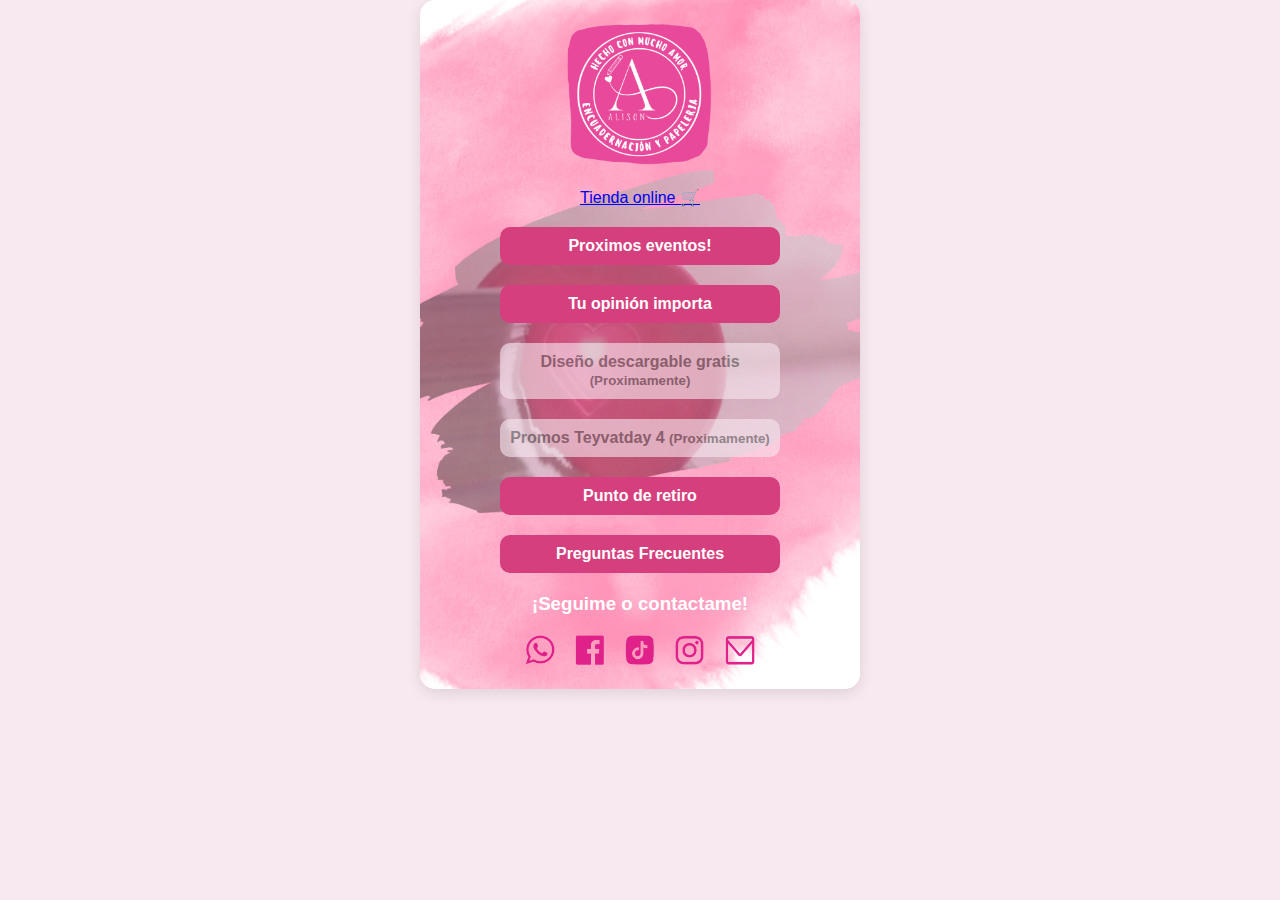
==== docs/index.html @ 69398aab "Delete desable class" ====
<!DOCTYPE html>
<html lang="es">
<head>
    <meta charset="UTF-8">
    <meta name="viewport" content="width=device-width, initial-scale=1.0">
    <title>Bio Link - Alison Cuadernos</title>
    <link rel="icon" href="img/icon.png" type="image/png">

    <link rel="stylesheet" href="styles.css">
</head>
<body>
    <div class="container">
        <img src="img/logo.png" alt="Logo de Alison" class="logo">
        <div class="links">
            <a href="tienda_online.html">Tienda online 🛒</a>
            <a href="https://www.instagram.com/s/aGlnaGxpZ2h0OjE3ODYzNzEwNDUyODUxNzkx?story_media_id=3439794142065604688_7075663875&igsh=MXAzMGpoNThzc2VwZA==" class="link" target="_blank">Proximos eventos!</a>
            <a href="https://forms.gle/3CyPueEaN567s7ts9" class="link">Tu opinión importa</small></a>
            <a href="#" class="link disabled">Diseño descargable gratis <small>(Proximamente)</small></a>
            <a href="#" class="link disabled">Promos Teyvatday 4 <small>(Proximamente)</small></a>
            <a href="https://www.instagram.com/s/aGlnaGxpZ2h0OjE3ODkzMzY3NDA4ODQ1OTY0?story_media_id=3152071433178603427_7075663875&igsh=ZW9ia29oeGVlNDBx" class="link" target="_blank">Punto de retiro</a>
            <a href="preg_frecuentes.html" class="link">Preguntas Frecuentes</a>
        </div>
        <h3 class="subtitle">¡Seguime o contactame!</h3>
        <div class="social-icons">
            <a href="https://api.whatsapp.com/message/DBGXDDJGZEJ7I1?autoload=1&app_absent=0" target="_blank"><img src="img/whatsapp.png" alt="WhatsApp"></a>
            <a href="https://www.facebook.com/alisonsistemadediscos/" target="_blank"><img src="img/facebook.png" alt="Facebook"></a>
            <a href="https://www.tiktok.com/@alison.cuadernos" target="_blank"><img src="img/tiktok.png" alt="TikTok"></a>
            <a href="https://www.instagram.com/alisonsistemadediscos/" target="_blank"><img src="img/instagram.png" alt="Instagram"></a>
            <a href="mailto:alisonsistemadediscos@gmail.com" target="_blank"><img src="img/email.png" alt="Email"></a>
        </div>
    </div>
</body>
</html>
---- docs/styles.css ----
/* Estilo base - móviles por defecto */
body {
    background-color: #f8e8f0;
    font-family: 'Arial', sans-serif;
    margin: 0;
    padding: 0;
    display: flex;
    justify-content: center;
    align-items: flex-start; /* Cambia align-items a flex-start */
    min-height: 100vh; /* Usa min-height en lugar de height */
    text-align: center;
    overflow-x: hidden; /* Evita el scroll horizontal si no es necesario */
}

.container {
    display: flex;
    flex-direction: column;
    align-items: center;
    width: 90%;
    max-width: 400px;
    background-image: url("img/fondo.png");
    background-size: cover;
    background-position: center;
    padding: 20px;
    border-radius: 15px;
    box-shadow: 0px 4px 15px rgba(0, 0, 0, 0.1);
    margin-bottom: 20px; /* Asegura un espacio bajo el contenedor si se hace scroll */
}

.logo {
    width: 100px; /* Tamaño reducido para móviles */
    margin-bottom: 20px;
    flex-shrink: 0; /* Evita que el logo se encoja */
}

.links {
    width: 100%;
    display: flex;
    flex-direction: column;
    gap: 20px; /* Espacio entre botones */
    align-items: center;
}

.link {
    width: 70%;
    padding: 10px;
    background-color: #d63f7e;
    color: #fff;
    text-decoration: none;
    border-radius: 10px;
    font-weight: bold;
    text-align: center;
}

.link:hover {
    background-color: #b03164;
}

a.link.disabled {
    background-color: #f8e8f0; /* Color de fondo diferente */
    color: #666; /* Color de texto diferente */
    pointer-events: none; /* Deshabilitar eventos de clic */
    cursor: not-allowed; /* Mostrar cursor de no permitido */
    opacity: 0.6; /* Hacer que se vea más tenue */
}

.social-icons {
    display: flex;
    justify-content: center; /* Centra los íconos horizontalmente */
    gap: 20px; /* Espacio entre íconos */
    flex-wrap: wrap; /* Permite que los íconos se muevan a la siguiente línea si no hay espacio suficiente */
}
.subtitle {
    margin-top: 40px; /* Separación con el subtítulo */
    margin: 20px 0; /* Espaciado arriba y abajo del texto */
    color: #fff;
    text-align: center;
    font-family: 'Arial', sans-serif;
    width: 100%; /* Asegura que ocupe el ancho completo del contenedor */
    display: block; /* Asegura que el subtítulo ocupe toda la línea */
}
.social-icons img {
    width: 30px;
    height: 30px;
}

/* Media Queries para tablets y pantallas más grandes */
@media (min-width: 768px) {
    .logo {
        width: 120px;
    }

    .link {
        width: 60%; /* Estilo original para pantallas más grandes */
    }
}

@media (min-width: 1024px) {
    .logo {
        width: 150px;
    }

    .link {
        width: 65%; /* Un poco más estrecho en pantallas grandes */
    }
}
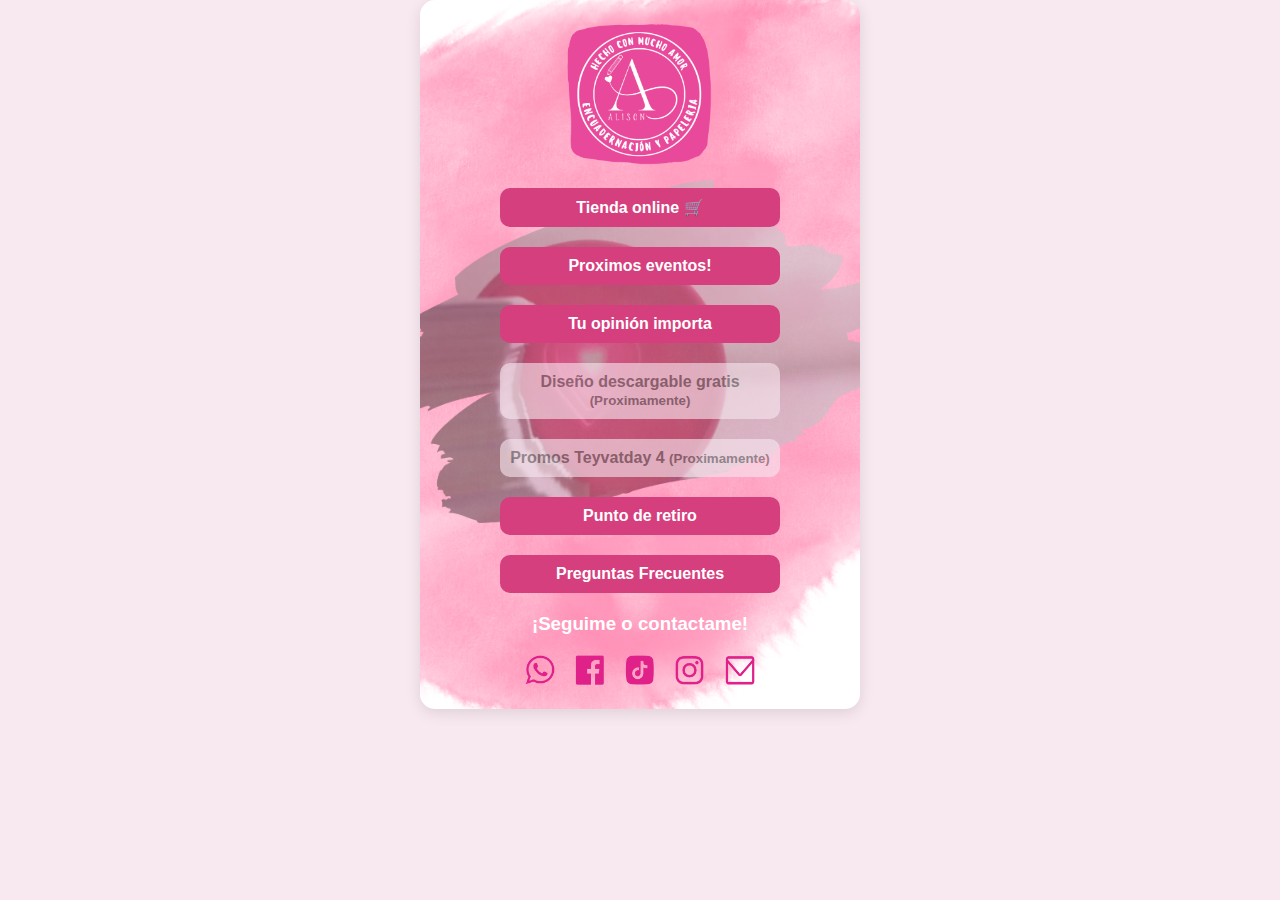
==== commit b16392ae: "Add missing class link" ====
--- a/docs/index.html
+++ b/docs/index.html
@@ -12,7 +12,7 @@
     <div class="container">
         <img src="img/logo.png" alt="Logo de Alison" class="logo">
         <div class="links">
-            <a href="tienda_online.html">Tienda online 🛒</a>
+            <a href="tienda_online.html" class="link">Tienda online 🛒</a>
             <a href="https://www.instagram.com/s/aGlnaGxpZ2h0OjE3ODYzNzEwNDUyODUxNzkx?story_media_id=3439794142065604688_7075663875&igsh=MXAzMGpoNThzc2VwZA==" class="link" target="_blank">Proximos eventos!</a>
             <a href="https://forms.gle/3CyPueEaN567s7ts9" class="link">Tu opinión importa</small></a>
             <a href="#" class="link disabled">Diseño descargable gratis <small>(Proximamente)</small></a>
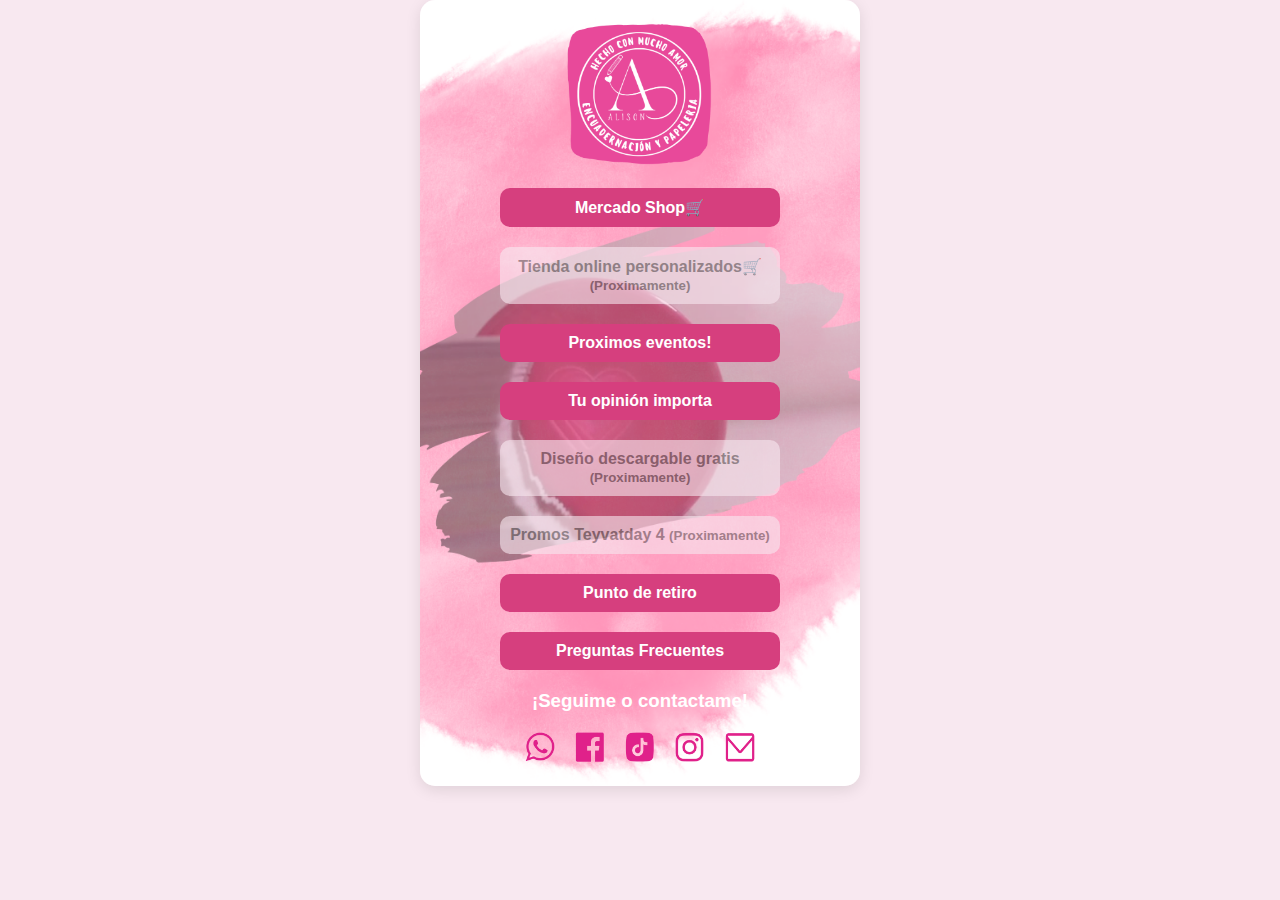
==== commit 626cb4cf: "Add mercado pago shop" ====
--- a/docs/index.html
+++ b/docs/index.html
@@ -12,7 +12,8 @@
     <div class="container">
         <img src="img/logo.png" alt="Logo de Alison" class="logo">
         <div class="links">
-            <a href="tienda_online.html" class="link">Tienda online 🛒</a>
+            <a href="https://alisoncuadernos.mercadoshops.com.ar/listado/arte-libreria-merceria/libreria/escolar/cuadernos/" class="link">Mercado Shop🛒</a>
+            <a href="tienda_online.html" class="link disabled">Tienda online personalizados🛒 <small>(Proximamente)</small></a>
             <a href="https://www.instagram.com/s/aGlnaGxpZ2h0OjE3ODYzNzEwNDUyODUxNzkx?story_media_id=3439794142065604688_7075663875&igsh=MXAzMGpoNThzc2VwZA==" class="link" target="_blank">Proximos eventos!</a>
             <a href="https://forms.gle/3CyPueEaN567s7ts9" class="link">Tu opinión importa</small></a>
             <a href="#" class="link disabled">Diseño descargable gratis <small>(Proximamente)</small></a>
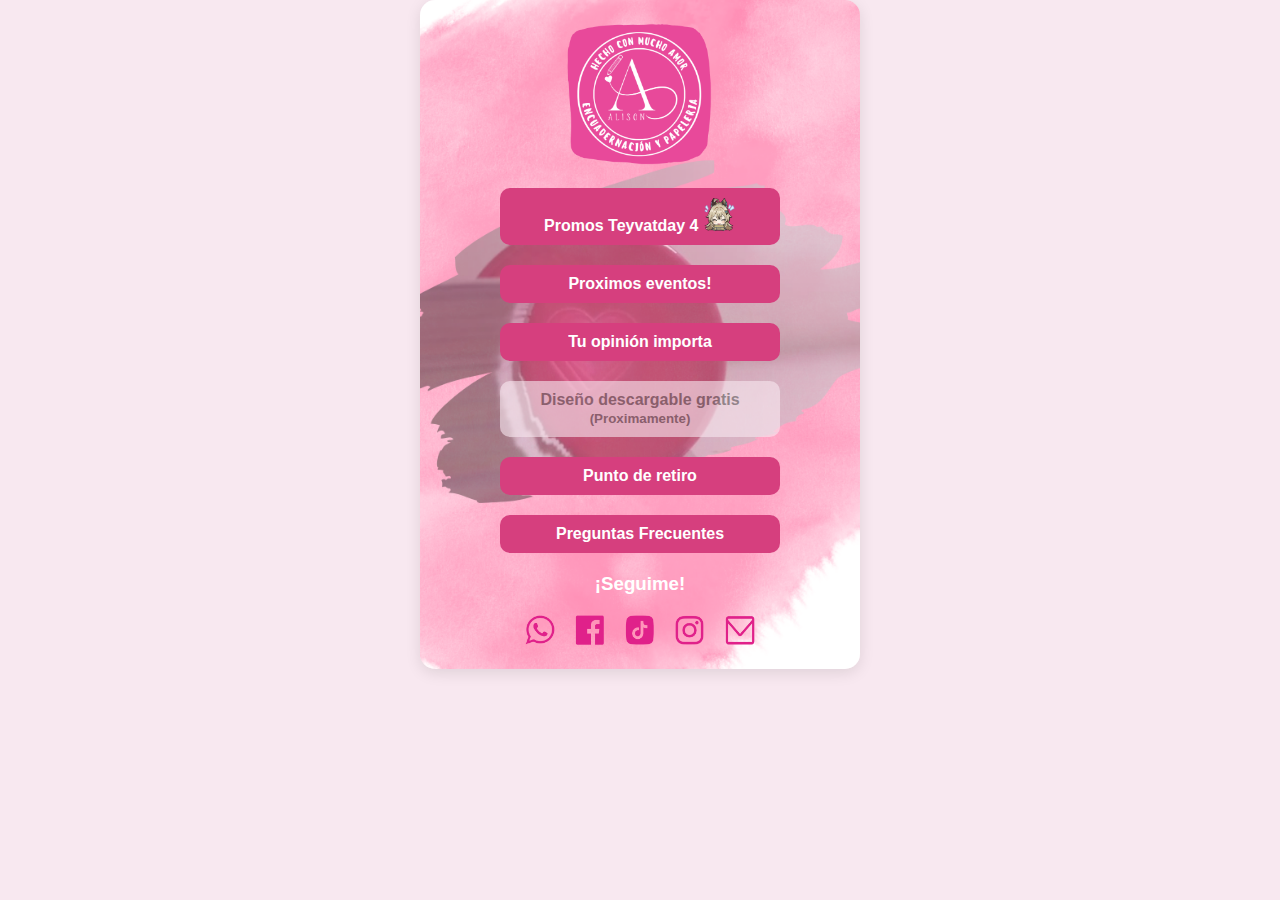
==== commit 7c85d27c: "Create new section Promos Teyvatday and add it in Biolink with an image icon" ====
--- a/docs/index.html
+++ b/docs/index.html
@@ -12,16 +12,16 @@
     <div class="container">
         <img src="img/logo.png" alt="Logo de Alison" class="logo">
         <div class="links">
-            <a href="https://alisoncuadernos.mercadoshops.com.ar/listado/arte-libreria-merceria/libreria/escolar/cuadernos/" class="link">Mercado Shop🛒</a>
-            <a href="tienda_online.html" class="link disabled">Tienda online personalizados🛒 <small>(Proximamente)</small></a>
+            <a href="promos-teyvatday.html" class="link">Promos Teyvatday 4  <img src="img/kirara.webp" alt="Icono" width="33" height="33"> </a>
+            <!--<a href="https://alisoncuadernos.mercadoshops.com.ar/listado/arte-libreria-merceria/libreria/escolar/cuadernos/" class="link disabled">Mercado Shop🛒</a>
+            <a href="tienda_online.html" class="link disabled">Tienda online personalizados🛒 <small>(Proximamente)</small></a>-->
             <a href="https://www.instagram.com/s/aGlnaGxpZ2h0OjE3ODYzNzEwNDUyODUxNzkx?story_media_id=3439794142065604688_7075663875&igsh=MXAzMGpoNThzc2VwZA==" class="link" target="_blank">Proximos eventos!</a>
             <a href="https://forms.gle/3CyPueEaN567s7ts9" class="link">Tu opinión importa</small></a>
             <a href="#" class="link disabled">Diseño descargable gratis <small>(Proximamente)</small></a>
-            <a href="#" class="link disabled">Promos Teyvatday 4 <small>(Proximamente)</small></a>
             <a href="https://www.instagram.com/s/aGlnaGxpZ2h0OjE3ODkzMzY3NDA4ODQ1OTY0?story_media_id=3152071433178603427_7075663875&igsh=ZW9ia29oeGVlNDBx" class="link" target="_blank">Punto de retiro</a>
             <a href="preg_frecuentes.html" class="link">Preguntas Frecuentes</a>
         </div>
-        <h3 class="subtitle">¡Seguime o contactame!</h3>
+        <h3 class="subtitle">¡Seguime!</h3>
         <div class="social-icons">
             <a href="https://api.whatsapp.com/message/DBGXDDJGZEJ7I1?autoload=1&app_absent=0" target="_blank"><img src="img/whatsapp.png" alt="WhatsApp"></a>
             <a href="https://www.facebook.com/alisonsistemadediscos/" target="_blank"><img src="img/facebook.png" alt="Facebook"></a>
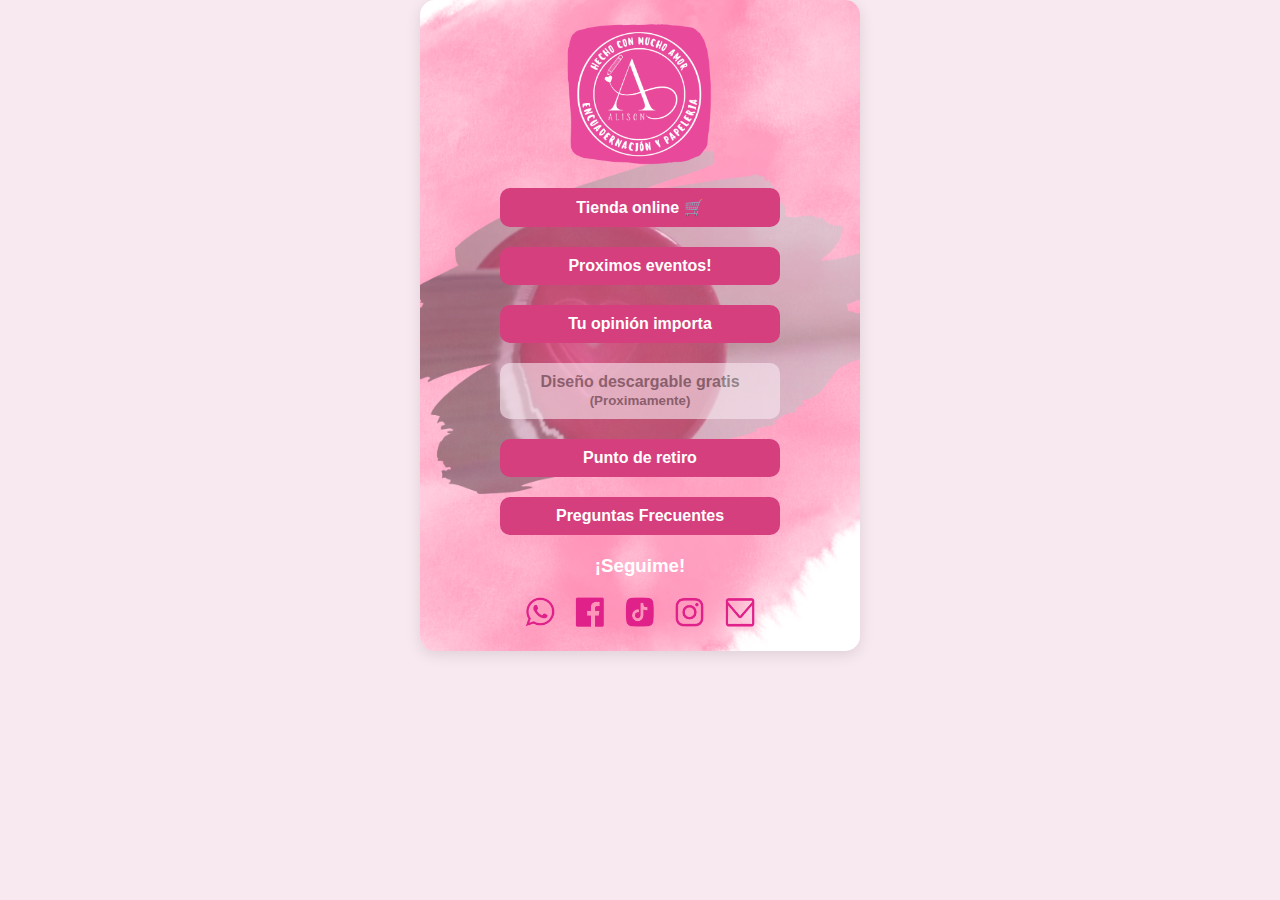
==== commit 0a390043: "Add Tienda online section" ====
--- a/docs/index.html
+++ b/docs/index.html
@@ -12,9 +12,10 @@
     <div class="container">
         <img src="img/logo.png" alt="Logo de Alison" class="logo">
         <div class="links">
-            <a href="promos-teyvatday.html" class="link">Promos Teyvatday 4  <img src="img/kirara.webp" alt="Icono" width="33" height="33"> </a>
-            <!--<a href="https://alisoncuadernos.mercadoshops.com.ar/listado/arte-libreria-merceria/libreria/escolar/cuadernos/" class="link disabled">Mercado Shop🛒</a>
+            <!--<a href="promos-teyvatday.html" class="link">Promos Teyvatday 4  <img src="img/kirara.webp" alt="Icono" width="33" height="33"> </a>
+            <a href="https://alisoncuadernos.mercadoshops.com.ar/listado/arte-libreria-merceria/libreria/escolar/cuadernos/" class="link disabled">Mercado Shop🛒</a>
             <a href="tienda_online.html" class="link disabled">Tienda online personalizados🛒 <small>(Proximamente)</small></a>-->
+            <a href="tienda_online.html" class="link">Tienda online 🛒</a>
             <a href="https://www.instagram.com/s/aGlnaGxpZ2h0OjE3ODYzNzEwNDUyODUxNzkx?story_media_id=3439794142065604688_7075663875&igsh=MXAzMGpoNThzc2VwZA==" class="link" target="_blank">Proximos eventos!</a>
             <a href="https://forms.gle/3CyPueEaN567s7ts9" class="link">Tu opinión importa</small></a>
             <a href="#" class="link disabled">Diseño descargable gratis <small>(Proximamente)</small></a>
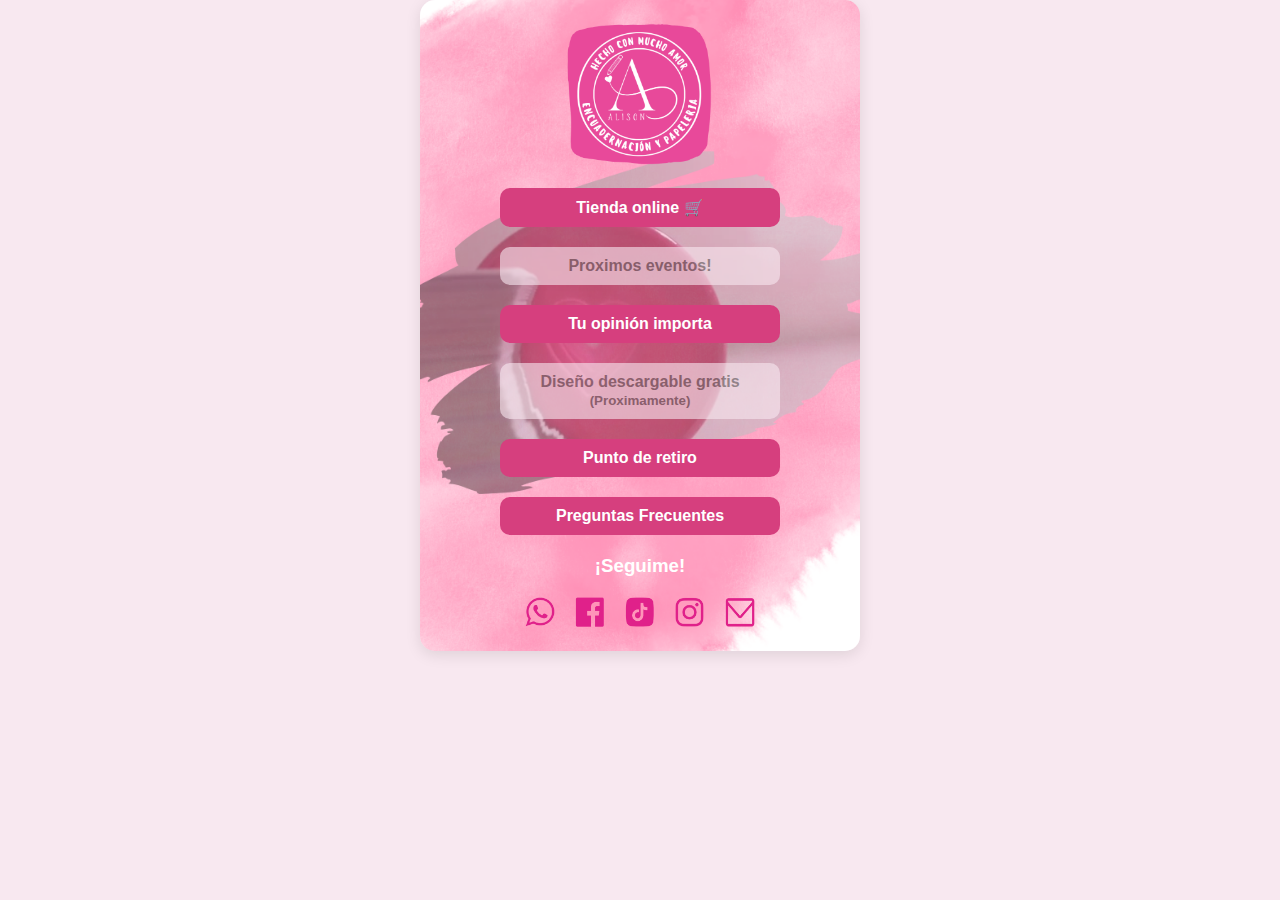
==== commit 6cdc4170: "Create event section" ====
--- a/docs/index.html
+++ b/docs/index.html
@@ -15,8 +15,8 @@
             <!--<a href="promos-teyvatday.html" class="link">Promos Teyvatday 4  <img src="img/kirara.webp" alt="Icono" width="33" height="33"> </a>
             <a href="https://alisoncuadernos.mercadoshops.com.ar/listado/arte-libreria-merceria/libreria/escolar/cuadernos/" class="link disabled">Mercado Shop🛒</a>
             <a href="tienda_online.html" class="link disabled">Tienda online personalizados🛒 <small>(Proximamente)</small></a>-->
-            <a href="tienda_online.html" class="link">Tienda online 🛒</a>
-            <a href="https://www.instagram.com/s/aGlnaGxpZ2h0OjE3ODYzNzEwNDUyODUxNzkx?story_media_id=3439794142065604688_7075663875&igsh=MXAzMGpoNThzc2VwZA==" class="link" target="_blank">Proximos eventos!</a>
+            <a href="https://alisonsistemadediscos.empretienda.com.ar/" class="link">Tienda online 🛒</a>
+            <a href="prox_eventos.html" class="link disabled" target="_blank">Proximos eventos!</a>
             <a href="https://forms.gle/3CyPueEaN567s7ts9" class="link">Tu opinión importa</small></a>
             <a href="#" class="link disabled">Diseño descargable gratis <small>(Proximamente)</small></a>
             <a href="https://www.instagram.com/s/aGlnaGxpZ2h0OjE3ODkzMzY3NDA4ODQ1OTY0?story_media_id=3152071433178603427_7075663875&igsh=ZW9ia29oeGVlNDBx" class="link" target="_blank">Punto de retiro</a>
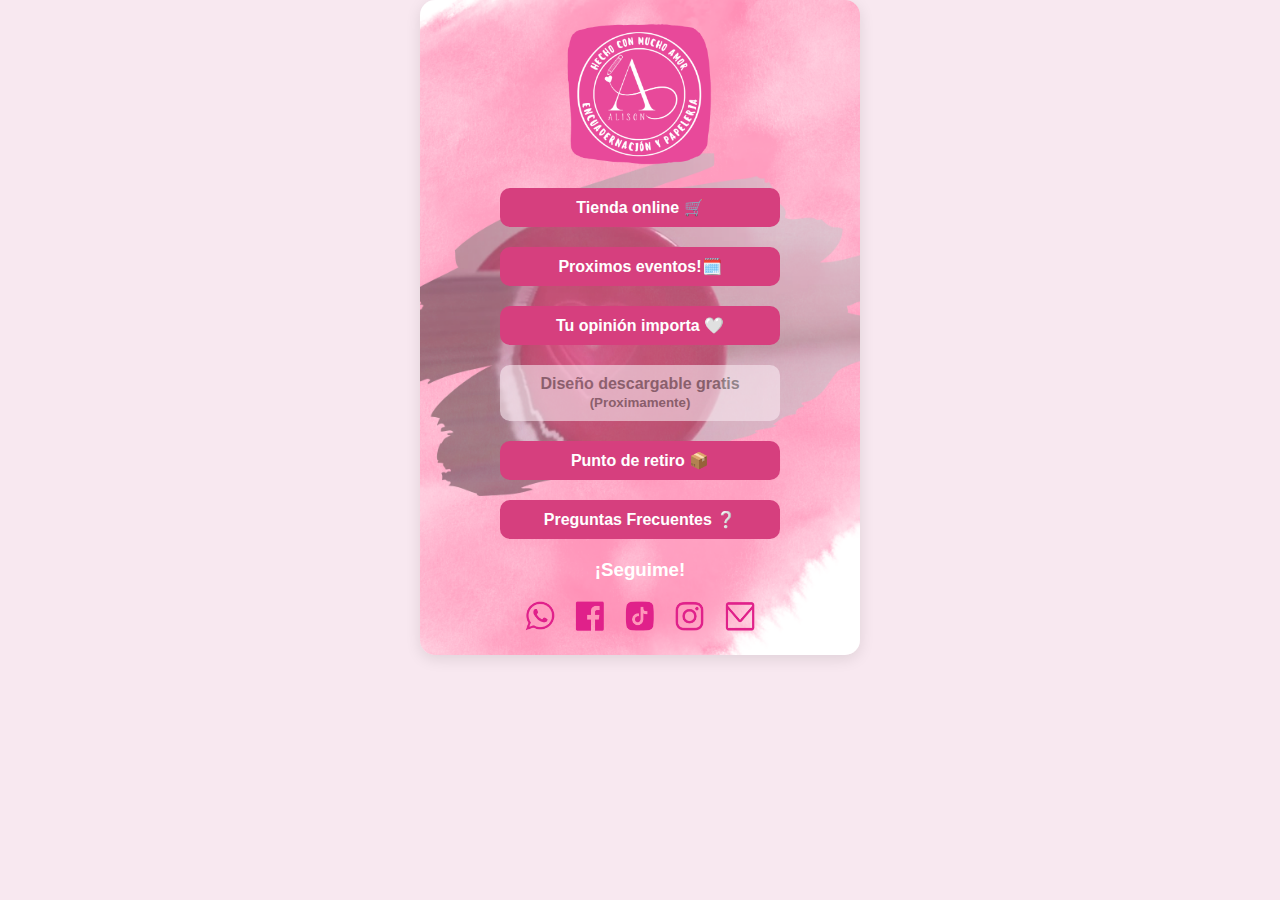
==== commit d5245478: "Create new faq section" ====
--- a/docs/index.html
+++ b/docs/index.html
@@ -16,11 +16,11 @@
             <a href="https://alisoncuadernos.mercadoshops.com.ar/listado/arte-libreria-merceria/libreria/escolar/cuadernos/" class="link disabled">Mercado Shop🛒</a>
             <a href="tienda_online.html" class="link disabled">Tienda online personalizados🛒 <small>(Proximamente)</small></a>-->
             <a href="https://alisonsistemadediscos.empretienda.com.ar/" class="link">Tienda online 🛒</a>
-            <a href="prox_eventos.html" class="link disabled" target="_blank">Proximos eventos!</a>
-            <a href="https://forms.gle/3CyPueEaN567s7ts9" class="link">Tu opinión importa</small></a>
+            <a href="prox_eventos.html" class="link" target="_blank">Proximos eventos!🗓️</a>
+            <a href="https://forms.gle/3CyPueEaN567s7ts9" class="link">Tu opinión importa 🤍</small></a>
             <a href="#" class="link disabled">Diseño descargable gratis <small>(Proximamente)</small></a>
-            <a href="https://www.instagram.com/s/aGlnaGxpZ2h0OjE3ODkzMzY3NDA4ODQ1OTY0?story_media_id=3152071433178603427_7075663875&igsh=ZW9ia29oeGVlNDBx" class="link" target="_blank">Punto de retiro</a>
-            <a href="preg_frecuentes.html" class="link">Preguntas Frecuentes</a>
+            <a href="punto_retiro.html" class="link" target="_blank">Punto de retiro 📦</a>
+            <a href="faq.html" class="link">Preguntas Frecuentes ❔</i></a>
         </div>
         <h3 class="subtitle">¡Seguime!</h3>
         <div class="social-icons">
